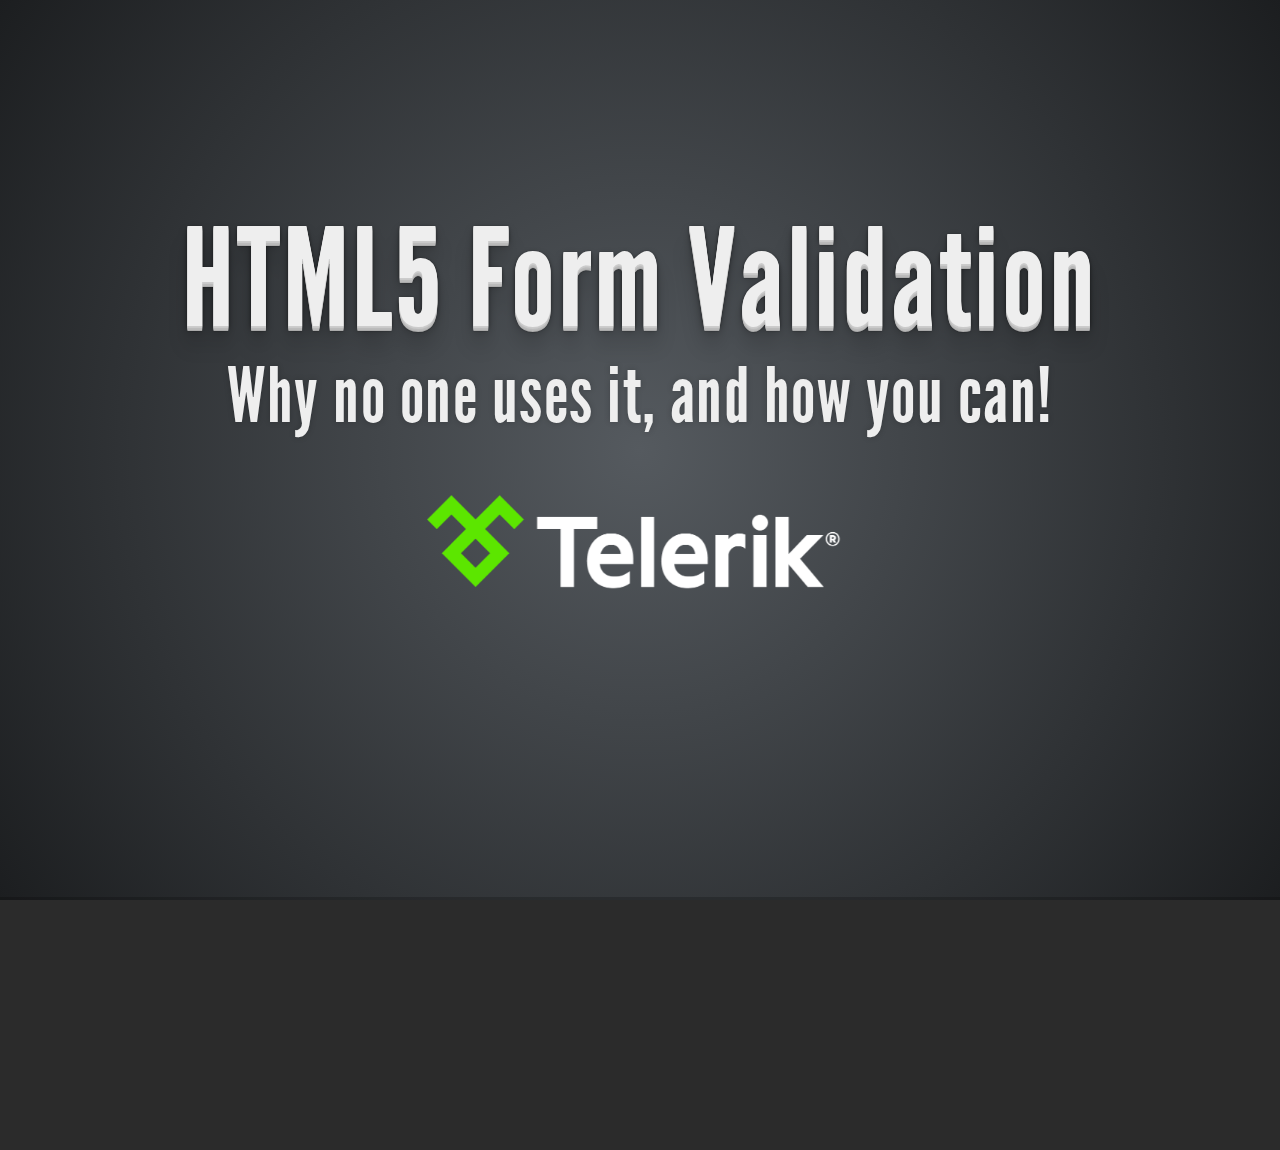
==== index.html @ 00a8c013 "Saving off progress" ====
<!doctype html>
<html lang="en">

<head>
	<meta charset="utf-8">
	<title>HTML5 Form Validation: Why no one uses it, and how you can!</title>

	<meta name="apple-mobile-web-app-capable" content="yes">
	<meta name="apple-mobile-web-app-status-bar-style" content="black-translucent">

	<meta name="viewport" content="width=device-width, initial-scale=1.0, maximum-scale=1.0, user-scalable=no">

	<link rel="stylesheet" href="bower_components/reveal.js/css/reveal.min.css">
	<link rel="stylesheet" href="bower_components/reveal.js/css/theme/default.css" id="theme">
	<link rel="stylesheet" href="bower_components/prism/themes/prism.css">
	<link rel="stylesheet/less" href="style.less">

	<script src="bower_components/less/dist/less-1.7.4.min.js"></script>
</head>

<body><div class="reveal"><div class="slides">

<section>
	<h1>HTML5 Form Validation</h1>
	<h2>Why no one uses it, and how you can!</h2>
	<img src="images/telerik-logo.png" style="height: 150px">
	<aside class="notes">
		- I find most conference talks are about things you can't use or things that aren't applicable.
		- Form validation is practical
		- Everyone does it
		- Poll the room
	</aside>
</section>

<section>
	<h2>HTML5 form validation is totally cool</h2>
	<pre>
<code class="language-markup" contenteditable>&lt;form&gt;
    &lt;input required&gt;
    &lt;button&gt;Submit&lt;/button&gt;
&lt;/form&gt;</code>
	</pre>
	<div class="output"></div>
</section>

<section>
	<img src="images/html5-rocks.png">
</section>

<section>
	<blockquote style="font-size: 2em; line-height: 1.2; padding: 0.2em; margin-bottom: 0.5em;">“No one uses HTML5 form validation”</blockquote>
	<h3>-Me</h3>
</section>

<section>
	<h2>What I want</h2>
	<img src="images/chase-good.png">
</section>

<section>
	<h2>Reality</h2>
	<img src="images/chase-bad.png">
</section>

<section>
	<h2>IKEA</h2>
	<img src="images/ikea.png">
</section>

<section>
	<h2>GitHub</h2>
	<!-- Gif of GitHub instant email validation -->
</section>

<section>
	<img src="images/kanye.png">
</section>

<section>
	<h2>HTML5 form validation has best practices baked in</h2>
	<pre>
<code class="language-markup">&lt;form&gt;
    &lt;input type="email" required&gt;
    &lt;button&gt;Submit&lt;/button&gt;
&lt;/form&gt;</code>
	</pre>
	<div class="output"></div>
</section>

<section>
	<h2>Why does no one use it?</h2>
</section>

<section>
	<h2>Problems:</h2>
	<ol class="spaced">
		<li>Browser support is weird
		<li>setCustomValidity() is an odd API</li>
		<li>Aggregating error messages is hard</li>
		<li>The :invalid pseudo-selector is tricky to use</li>
		<li>There's no way to declaratively specify error messages</li>
		<li>You cannot style the bubbles</li>
	</ol>
</section>

<section>
	<h2>Problem #1: Browser support is weird</h2>
</section>

<section>
	<img src="images/can-i-use.png">
	<a href="http://caniuse.com/#feat=form-validation">http://caniuse.com/#feat=form-validation</a>
</section>

<section>
	<h3>IE 6–9 have zero support for HTML5 form validation.</h3>
</section>

<style>
	.strike { text-decoration: line-through; }
</style>
<section>
	<img style="height: 400px;" src="images/benjamin-button.jpg">
	<h3 style="line-height: 1.5">The curious case of <span class="strike">Benjamin Button</span> constraint validation on Safari, iOS Safari, and the Android browser.</h3>
</section>

<section>
	<h3>Safari/iOS Safari/Android Browser let this submit empty</h3>
	<pre>
<code contenteditable class="language-markup">&lt;form&gt;
    &lt;input required&gt;
    &lt;button&gt;Submit&lt;/button&gt;
&lt;/form&gt;</code>
	</pre>
	<div class="output"></div>
</section>

<section>
	<h2>Two scenarios to account for</h2>
	<ul class="spaced">
		<li>Old IE</li>
		<li>WebKit-driven browsers*</li>
	</ul>
	<p style="margin-top: 2em; font-size: 0.7em;"><i>*Ok, ok, Blink is WebKit-based, so Chrome is kind of WebKit-driven too, but I need a phrase so let's let this go alright?</i></p>
</section>

<section>
	<h2>Client-side validation is no substitute for server-side validation</h2>
	<pre class="language-markup" style="font-size: 0.7em; padding-bottom: 0;">
		<code style="position: relative; left: -20px;">curl --data "param1=DELETE * FROM *" http://foo.com/bar.do</code>
	</pre>
</section>

<section>
	<h2>Your server is your fallback</h2>
	<p><a href="demos/form-one.html">Example</a></p>
</section>

<section>
	<h2 style="line-height: 1.2">Problem #2: setCustomValidity() is an odd API</h2>
	<p><a href="demos/password.html">Example</a></p>
</section>

<section>
	<h2 style="line-height: 1.2">Problem #3: Aggregating error messages is hard</h2>
</section>

<section>
	<h3 style="line-height: 1.2;">There is no way to determine when the user attempted to submit a form.</h3>
</section>

<section>
	<pre>
<code contenteditable class="language-markup">&lt;form id="foo"&gt;
    &lt;input required&gt;
    &lt;script&gt;
        document.querySelector( "#foo" )
            .addEventListener( "submit", function() {
                alert( "hi!" );
            });
    &lt;/script&gt;
&lt;/form&gt;</code>
	</pre>
	<div class="output"></div>
</section>

<section>
	<h3>Aggregating Messages</h3>
	<p><a href="demos/message-aggregation.html">Demo</a></p>
</section>

<section>
	<h3>Coming soon: invalid event on &lt;form&gt; elements!</h3>
	<img src="images/form-invalid.png">
</section>

<section>
	<h2 style="line-height: 1.2">Problem #4: The :invalid pseudo-selector is tricky to use</h2>
</section>

<section>
	<h2 class="no_casing">:invalid applies immediately!</h2>
<pre class="language-markup">
<code contenteditable>&lt;form&gt;
    &lt;input type="text" id="foo" required&gt;
&lt;/form&gt;
&lt;style&gt;
    #foo:invalid { background: red; }
&lt;/style&gt;</code>
</pre>
	<div class="output"></div>
</section>

<section>
	<h2>:moz-ui-invalid</h2>
	<p>Only match after interaction or attempted submission (<a href="http://mounir.lamouri.fr/2011/05/improving-html5-forms-user-experience-with-moz-ui-invalid-and-moz-ui-valid-pseudo-classes.html">full algorithm</a>).</p>
<pre class="language-markup constrained">
<code contenteditable>&lt;form&gt;
    &lt;input type="text" id="bar" required&gt;
    &lt;button&gt;Go&lt;/button&gt;
&lt;/form&gt;
&lt;style&gt;
    #bar:-moz-ui-invalid { background: red; }
&lt;/style&gt;</code>
</pre>
	<div class="output"></div>
</section>

<section>
	<h2>CSS Selectors Level 4 Spec</h2>
	<img src="images/user-error.png">
</section>

<section>
	<p>Only use :invalid after interaction</p>
	<a href="demos/interact.html">Demo</a>
</section>

<section>
	<h2 style="line-height: 1.2">Problem #5: There's no way to declaratively specify error messages</h2>
</section>

<section>
	<h2>x-moz-errormessage</h2>
<pre class="language-markup constrained">
<code contenteditable>&lt;form&gt;
    &lt;input required x-moz-errormessage="INVALID!"&gt;
    &lt;button&gt;Go&lt;/button&gt;
&lt;/form&gt;</code>
</pre>
	<div class="output"></div>
</section>

<section>
	<h3 style="line-height: 1.1">W3C Bug #10923: Add an attribute to override UI's validation message</h3>
	<img src="images/hickson-reponse.png">
</section>

<section>
	<h2>title attribute</h2>
<pre class="language-markup constrained">
<code contenteditable>&lt;form&gt;
    &lt;input required title="HI!"&gt;
    &lt;button&gt;Go&lt;/button&gt;
&lt;/form&gt;</code>
</pre>
	<div class="output"></div>
</section>

<section>
	<h2>Customizing messages</h2>
<pre class="language-markup constrained">
<code contenteditable>&lt;form&gt;
    &lt;input required type="email" id="baz"&gt;
    &lt;button&gt;Go&lt;/button&gt;
&lt;/form&gt;
&lt;script&gt;
    var baz = document.querySelector( "#baz" );
    function setErrorMessage() {
        if ( baz.validity.valueMissing ) {
            baz.setCustomValidity( "This is required" );
        } else if ( baz.validity.typeMismatch ) {
            baz.setCustomValidity( "Please provide a valid email address" );
        } else {
            baz.setCustomValidity( "" );
        }
    };
    setErrorMessage();
    baz.addEventListener( "change", setErrorMessage );
&lt;/script&gt;</code>
</pre>
	<div class="output"></div>
</section>

<section>
	<h2 style="line-height: 1.2">Problem #6: You cannot style the bubbles</h2>
</section>

<section>
	<h2>Bubbles!</h2>
	<img src="images/bubbles.png">
</section>

<section>
	<h2>Old WebKit Hooks</h2>
	<p>WebKit used to have these pseudo-elements.</p>
	<ul>
		<li>::-webkit-validation-bubble</li>
		<li>::-webkit-validation-bubble-arrow</li>
		<li>::-webkit-validation-bubble-arrow-clipper</li>
		<li>::-webkit-validation-bubble-heading</li>
		<li>::-webkit-validation-bubble-message</li>
		<li>::-webkit-validation-bubble-text-block</li>
	</ul>
</section>

<section>
	<h2>You used to be able to do this</h2>
	<img src="images/webkit-validation-bubble.png">
	<img src="images/webkit-validation-bubble-pretty.png">
</section>

<section>
	<h2>Styling the Bubbles</h2>
	<p>Chrome 28 removed the pseudo-elements for styling form validation messages.</p>
</section>

<section>
	<h2>Turning the bubbles off</h2>
<pre class="language-markup">
<code contenteditable>&lt;form id="form-x"&gt;
    &lt;input required&gt;
    &lt;button&gt;Go&lt;/button&gt;
&lt;/form&gt;
&lt;script&gt;
document.getElementById( "form-x" )
    .addEventListener( "invalid", function( event ) {
        event.preventDefault();
    }, true );
&lt;/script&gt;</code></pre>
	<div class="output"></div>
</section>

<section>
	<h3>Building your own bubbles</h3>
	<a href="demos/bubbles.html">Demo</a>
</section>

<section>
	<h2>Problems:</h2>
	<ol class="spaced">
		<li>Browser support is weird
		<li>setCustomValidity() is an odd API</li>
		<li>Aggregating error messages is hard</li>
		<li>The :invalid pseudo-selector is tricky to use</li>
		<li>There's no way to declaratively specify error messages</li>
		<li>You cannot style the bubbles</li>
	</ol>
</section>

<section>
	<h2>Production usage: your options</h2>
	<ol class="spaced">
		<li>Server-side fallback only</li>
		<li>Polyfill</li>
		<li>Use a library based on HTML5</li>
	</ol>
</section>

<section>
	<h2>Option #1: Server-side fallback only</h2>
	<a href="demos/form-one.html">Demo</a>
</section>

<section>
	<h2>Option #2: Polyfill</h2>
</section>

<section>
	<h2>Option #3: Use a library based on HTML5</h2>
</section>

<section>
	<h2>jQuery validation plugin</h2>
	<ul class="spaced">
		<li>Written in 2006 by Jörn Zaefferer (whom still maintains it).</li>
		<li><a href="http://jqueryvalidation.org/">http://jqueryvalidation.org/</a></li>
		<li><a href="demos/jquery-validation.html">Demo</a></li>
	</ul>
</section>

<section>
	<h2>Kendo UI Validator</h2>
	<ul class="spaced">
		<li>Part of <a href="https://github.com/telerik/kendo-ui-core">Kendo UI Core</a>.</li>
		<li><a href="http://demos.telerik.com/kendo-ui/validator/">http://demos.telerik.com/kendo-ui/validator/</a></li>
		<li><a href="demos/kendo-ui-validator.html">Demo</a></li>
	</ul>
</section>

<section>
	<h3>&lt;shameless-plug&gt;</h3>
	<img src="images/book-cover.jpg"><br>
	<a style="margin-top: -10px; margin-bottom: 0.5em; display: block;" href="http://manning.com/vantoll/">http://manning.com/vantoll</a>
	<h3>&lt;/shameless-plug&gt;</h3>
</section>

<section>
	<h1>Thanks</h1>
	<h3><a href="http://tjvantoll.com">TJ VanToll</a> / <a href="http://twitter.com/tjvantoll">@tjvantoll</a></h3>
</section>

<!--
	45 minutes

	Twitter
		Shake? https://twitter.com/signup
	Chase
		lol https://www.chase.com/

</div><!-- .reveal --></div><!-- .slides -->

<script src="bower_components/jquery/dist/jquery.min.js"></script>
<script src="bower_components/reveal.js/lib/js/head.min.js"></script>
<script src="bower_components/reveal.js/js/reveal.min.js"></script>
<script src="bower_components/prism/prism.js"></script>

<script>
	Reveal.initialize({
		controls: false,
		progress: true,
		history: true,
		center: true,

		theme: Reveal.getQueryHash().theme,
		transition: Reveal.getQueryHash().transition || 'default',

		// Optional libraries used to extend on reveal.js
		dependencies: [
			{ src: 'bower_components/reveal.js/lib/js/classList.js', condition: function() { return !document.body.classList; } },
			{ src: 'bower_components/reveal.js/plugin/markdown/marked.js', condition: function() { return !!document.querySelector( '[data-markdown]' ); } },
			{ src: 'bower_components/reveal.js/plugin/markdown/markdown.js', condition: function() { return !!document.querySelector( '[data-markdown]' ); } },
			{ src: 'bower_components/reveal.js/plugin/zoom-js/zoom.js', async: true, condition: function() { return !!document.body.classList; } },
			{ src: 'bower_components/reveal.js/plugin/notes/notes.js', async: true, condition: function() { return !!document.body.classList; } }
		]
	});

	var updateOutput = function() {
		var $output = $(this).parents('section').find('.output');
		try {
			$output.html($(this).text());
		} catch(e) {}
	};

	$('code')
		.each(function() {
			updateOutput.apply(this);
		})
		.on('keydown', function() {
			var self = this;
			setTimeout(function() {
				updateOutput.apply(self);
			}, 50);
		})
		.on('blur', Prism.highlightAll);

	$(document)
		.on('submit', 'form', function(event) {
			event.preventDefault();
			$(this)
				.parents('.output')
				.addClass('success')
				.html('<h6>Successful Submission</h6>');
		});
</script>

</body>
</html>
---- bower_components/reveal.js/css/theme/default.css ----
@import url(https://fonts.googleapis.com/css?family=Lato:400,700,400italic,700italic);
/**
 * Default theme for reveal.js.
 *
 * Copyright (C) 2011-2012 Hakim El Hattab, http://hakim.se
 */
@font-face {
  font-family: 'League Gothic';
  src: url("../../lib/font/league_gothic-webfont.eot");
  src: url("../../lib/font/league_gothic-webfont.eot?#iefix") format("embedded-opentype"), url("../../lib/font/league_gothic-webfont.woff") format("woff"), url("../../lib/font/league_gothic-webfont.ttf") format("truetype"), url("../../lib/font/league_gothic-webfont.svg#LeagueGothicRegular") format("svg");
  font-weight: normal;
  font-style: normal; }

/*********************************************
 * GLOBAL STYLES
 *********************************************/
body {
  background: #1c1e20;
  background: -moz-radial-gradient(center, circle cover, #555a5f 0%, #1c1e20 100%);
  background: -webkit-gradient(radial, center center, 0px, center center, 100%, color-stop(0%, #555a5f), color-stop(100%, #1c1e20));
  background: -webkit-radial-gradient(center, circle cover, #555a5f 0%, #1c1e20 100%);
  background: -o-radial-gradient(center, circle cover, #555a5f 0%, #1c1e20 100%);
  background: -ms-radial-gradient(center, circle cover, #555a5f 0%, #1c1e20 100%);
  background: radial-gradient(center, circle cover, #555a5f 0%, #1c1e20 100%);
  background-color: #2b2b2b; }

.reveal {
  font-family: "Lato", sans-serif;
  font-size: 36px;
  font-weight: normal;
  letter-spacing: -0.02em;
  color: #eeeeee; }

::selection {
  color: white;
  background: #ff5e99;
  text-shadow: none; }

/*********************************************
 * HEADERS
 *********************************************/
.reveal h1,
.reveal h2,
.reveal h3,
.reveal h4,
.reveal h5,
.reveal h6 {
  margin: 0 0 20px 0;
  color: #eeeeee;
  font-family: "League Gothic", Impact, sans-serif;
  line-height: 0.9em;
  letter-spacing: 0.02em;
  text-transform: uppercase;
  text-shadow: 0px 0px 6px rgba(0, 0, 0, 0.2); }

.reveal h1 {
  text-shadow: 0 1px 0 #cccccc, 0 2px 0 #c9c9c9, 0 3px 0 #bbbbbb, 0 4px 0 #b9b9b9, 0 5px 0 #aaaaaa, 0 6px 1px rgba(0, 0, 0, 0.1), 0 0 5px rgba(0, 0, 0, 0.1), 0 1px 3px rgba(0, 0, 0, 0.3), 0 3px 5px rgba(0, 0, 0, 0.2), 0 5px 10px rgba(0, 0, 0, 0.25), 0 20px 20px rgba(0, 0, 0, 0.15); }

/*********************************************
 * LINKS
 *********************************************/
.reveal a:not(.image) {
  color: #13daec;
  text-decoration: none;
  -webkit-transition: color .15s ease;
  -moz-transition: color .15s ease;
  -ms-transition: color .15s ease;
  -o-transition: color .15s ease;
  transition: color .15s ease; }

.reveal a:not(.image):hover {
  color: #71e9f4;
  text-shadow: none;
  border: none; }

.reveal .roll span:after {
  color: #fff;
  background: #0d99a5; }

/*********************************************
 * IMAGES
 *********************************************/
.reveal section img {
  margin: 15px 0px;
  background: rgba(255, 255, 255, 0.12);
  border: 4px solid #eeeeee;
  box-shadow: 0 0 10px rgba(0, 0, 0, 0.15);
  -webkit-transition: all .2s linear;
  -moz-transition: all .2s linear;
  -ms-transition: all .2s linear;
  -o-transition: all .2s linear;
  transition: all .2s linear; }

.reveal a:hover img {
  background: rgba(255, 255, 255, 0.2);
  border-color: #13daec;
  box-shadow: 0 0 20px rgba(0, 0, 0, 0.55); }

/*********************************************
 * NAVIGATION CONTROLS
 *********************************************/
.reveal .controls div.navigate-left,
.reveal .controls div.navigate-left.enabled {
  border-right-color: #13daec; }

.reveal .controls div.navigate-right,
.reveal .controls div.navigate-right.enabled {
  border-left-color: #13daec; }

.reveal .controls div.navigate-up,
.reveal .controls div.navigate-up.enabled {
  border-bottom-color: #13daec; }

.reveal .controls div.navigate-down,
.reveal .controls div.navigate-down.enabled {
  border-top-color: #13daec; }

.reveal .controls div.navigate-left.enabled:hover {
  border-right-color: #71e9f4; }

.reveal .controls div.navigate-right.enabled:hover {
  border-left-color: #71e9f4; }

.reveal .controls div.navigate-up.enabled:hover {
  border-bottom-color: #71e9f4; }

.reveal .controls div.navigate-down.enabled:hover {
  border-top-color: #71e9f4; }

/*********************************************
 * PROGRESS BAR
 *********************************************/
.reveal .progress {
  background: rgba(0, 0, 0, 0.2); }

.reveal .progress span {
  background: #13daec;
  -webkit-transition: width 800ms cubic-bezier(0.26, 0.86, 0.44, 0.985);
  -moz-transition: width 800ms cubic-bezier(0.26, 0.86, 0.44, 0.985);
  -ms-transition: width 800ms cubic-bezier(0.26, 0.86, 0.44, 0.985);
  -o-transition: width 800ms cubic-bezier(0.26, 0.86, 0.44, 0.985);
  transition: width 800ms cubic-bezier(0.26, 0.86, 0.44, 0.985); }

/*********************************************
 * SLIDE NUMBER
 *********************************************/
.reveal .slide-number {
  color: #13daec; }
---- bower_components/prism/themes/prism.css ----
/**
 * prism.js default theme for JavaScript, CSS and HTML
 * Based on dabblet (http://dabblet.com)
 * @author Lea Verou
 */

code[class*="language-"],
pre[class*="language-"] {
	color: black;
	text-shadow: 0 1px white;
	font-family: Consolas, Monaco, 'Andale Mono', monospace;
	direction: ltr;
	text-align: left;
	white-space: pre;
	word-spacing: normal;
	word-break: normal;
	line-height: 1.5;

	-moz-tab-size: 4;
	-o-tab-size: 4;
	tab-size: 4;

	-webkit-hyphens: none;
	-moz-hyphens: none;
	-ms-hyphens: none;
	hyphens: none;
}

pre[class*="language-"]::-moz-selection, pre[class*="language-"] ::-moz-selection,
code[class*="language-"]::-moz-selection, code[class*="language-"] ::-moz-selection {
	text-shadow: none;
	background: #b3d4fc;
}

pre[class*="language-"]::selection, pre[class*="language-"] ::selection,
code[class*="language-"]::selection, code[class*="language-"] ::selection {
	text-shadow: none;
	background: #b3d4fc;
}

@media print {
	code[class*="language-"],
	pre[class*="language-"] {
		text-shadow: none;
	}
}

/* Code blocks */
pre[class*="language-"] {
	padding: 1em;
	margin: .5em 0;
	overflow: auto;
}

:not(pre) > code[class*="language-"],
pre[class*="language-"] {
	background: #f5f2f0;
}

/* Inline code */
:not(pre) > code[class*="language-"] {
	padding: .1em;
	border-radius: .3em;
}

.token.comment,
.token.prolog,
.token.doctype,
.token.cdata {
	color: slategray;
}

.token.punctuation {
	color: #999;
}

.namespace {
	opacity: .7;
}

.token.property,
.token.tag,
.token.boolean,
.token.number,
.token.constant,
.token.symbol {
	color: #905;
}

.token.selector,
.token.attr-name,
.token.string,
.token.char,
.token.builtin {
	color: #690;
}

.token.operator,
.token.entity,
.token.url,
.language-css .token.string,
.style .token.string,
.token.variable {
	color: #a67f59;
	background: hsla(0, 0%, 100%, .5);
}

.token.atrule,
.token.attr-value,
.token.keyword {
	color: #07a;
}

.token.function {
	color: #DD4A68;
}

.token.regex,
.token.important {
	color: #e90;
}

.token.important {
	font-weight: bold;
}

.token.entity {
	cursor: help;
}
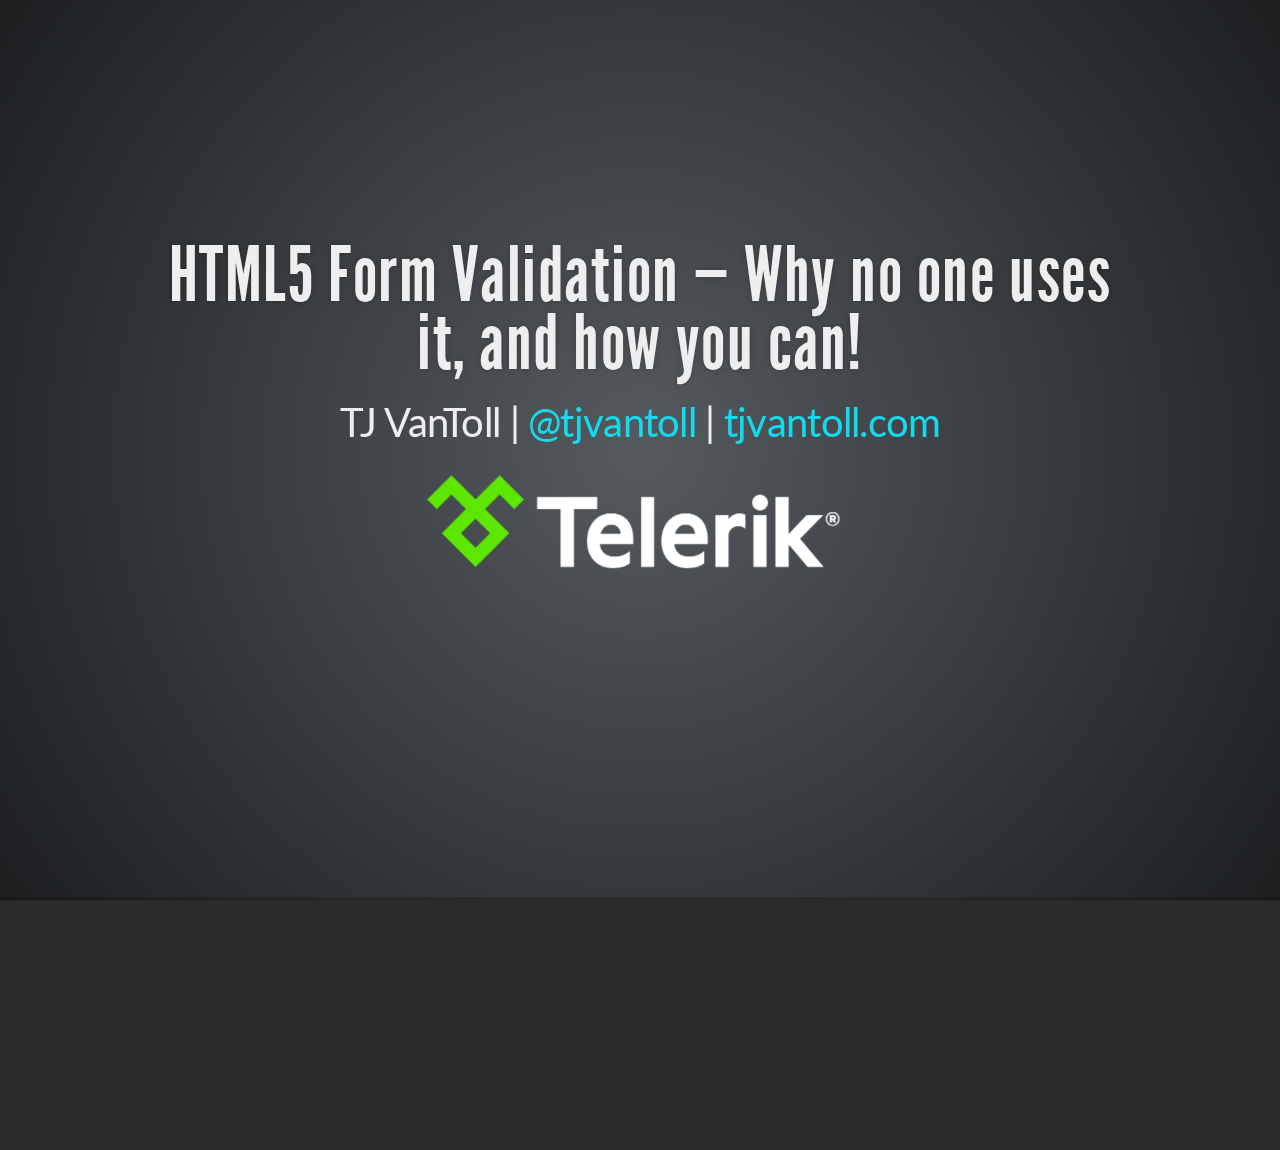
==== commit e069dc8c: "Tidying up" ====
--- a/index.html
+++ b/index.html
@@ -13,17 +13,15 @@
 	<link rel="stylesheet" href="bower_components/reveal.js/css/reveal.min.css">
 	<link rel="stylesheet" href="bower_components/reveal.js/css/theme/default.css" id="theme">
 	<link rel="stylesheet" href="bower_components/prism/themes/prism.css">
-	<link rel="stylesheet/less" href="style.less">
-
-	<script src="bower_components/less/dist/less-1.7.4.min.js"></script>
+	<link rel="stylesheet" href="style.css">
 </head>
 
 <body><div class="reveal"><div class="slides">
 
 <section>
-	<h1>HTML5 Form Validation</h1>
-	<h2>Why no one uses it, and how you can!</h2>
-	<img src="images/telerik-logo.png" style="height: 150px">
+	<h2>HTML5 Form Validation — Why no one uses it, and how you can!</h2>
+	<p style="font-size: 1.1em; margin-bottom: 0;">TJ VanToll | <a href="https://twitter.com/tjvantoll">@tjvantoll</a> | <a href="http://tjvantoll.com">tjvantoll.com</a></p>
+	<img src="images/telerik-logo.png" style="height: 150px; margin-top: 0;">
 	<aside class="notes">
 		- I find most conference talks are about things you can't use or things that aren't applicable.
 		- Form validation is practical
@@ -153,7 +151,7 @@
 
 <section>
 	<h2>Your server is your fallback</h2>
-	<p><a href="demos/form-one.html">Example</a></p>
+	<p><a href="demos/base-form.html">Example</a></p>
 </section>
 
 <section>
@@ -328,6 +326,22 @@
 <section>
 	<h2>Turning the bubbles off</h2>
 <pre class="language-markup">
+<code contenteditable>&lt;form&gt;
+    &lt;input required id="field-x"&gt;
+    &lt;button&gt;Go&lt;/button&gt;
+&lt;/form&gt;
+&lt;script&gt;
+document.getElementById( "field-x" )
+    .addEventListener( "invalid", function( event ) {
+        event.preventDefault();
+    });
+&lt;/script&gt;</code></pre>
+	<div class="output"></div>
+</section>
+
+<section>
+	<h2>Turning the bubbles off (for a whole form)</h2>
+<pre class="language-markup">
 <code contenteditable>&lt;form id="form-x"&gt;
     &lt;input required&gt;
     &lt;button&gt;Go&lt;/button&gt;
@@ -369,11 +383,22 @@
 
 <section>
 	<h2>Option #1: Server-side fallback only</h2>
-	<a href="demos/form-one.html">Demo</a>
+	<a href="demos/base-form.html">Demo</a>
 </section>
 
 <section>
 	<h2>Option #2: Polyfill</h2>
+</section>
+
+<section>
+	<h2>Webshims</h2>
+	<a href="demos/webshims.html">Demo</a>
+</section>
+
+<section>
+	<h2>Webshims configuration</h2>
+	<img src="images/webshims-config.png" style="height: 500px;">
+	<p>See <a href="http://afarkas.github.io/webshim/demos/#Forms-forms">http://afarkas.github.io/webshim/demos/</a></p>
 </section>
 
 <section>
--- a/style.css
+++ b/style.css
@@ -0,0 +1,57 @@
+.reveal section img {
+	border: none;
+	background: none;
+	box-shadow: none;
+}
+.reveal h1, .reveal h2, .reveal h3, .reveal h4 {
+	text-transform: none;
+}
+.reveal .spaced li {
+	margin: 1em 0;
+}
+
+
+.reveal pre {
+	max-height: 450px;
+	overflow: auto;
+	font-size: 0.9em;
+	box-sizing: border-box;
+	width: 100%;
+	padding-bottom: 0;
+}
+pre.inline {
+	display: inline-block;
+	padding: 0.2em;
+	margin: 0;
+	text-align: center;
+}
+pre.constrained {
+	font-size: 0.8em;
+	margin-top: 0;
+	padding-top: 0.1em;
+	padding-bottom: 0.1em;
+}
+
+section .output {
+	background: #F5F2F0;
+	padding: 1em;
+	box-sizing: border-box;
+	width: 100%;
+}
+section .output input, section .output button {
+	font-size: 1em;
+}
+
+.output.success {
+	color: white;
+	background: green;
+}
+.output.success h6 {
+	margin: 0;
+	letter-spacing: 0.1em;
+}
+
+img.full-slide {
+	width: 100%;
+	max-width: 100%;
+}
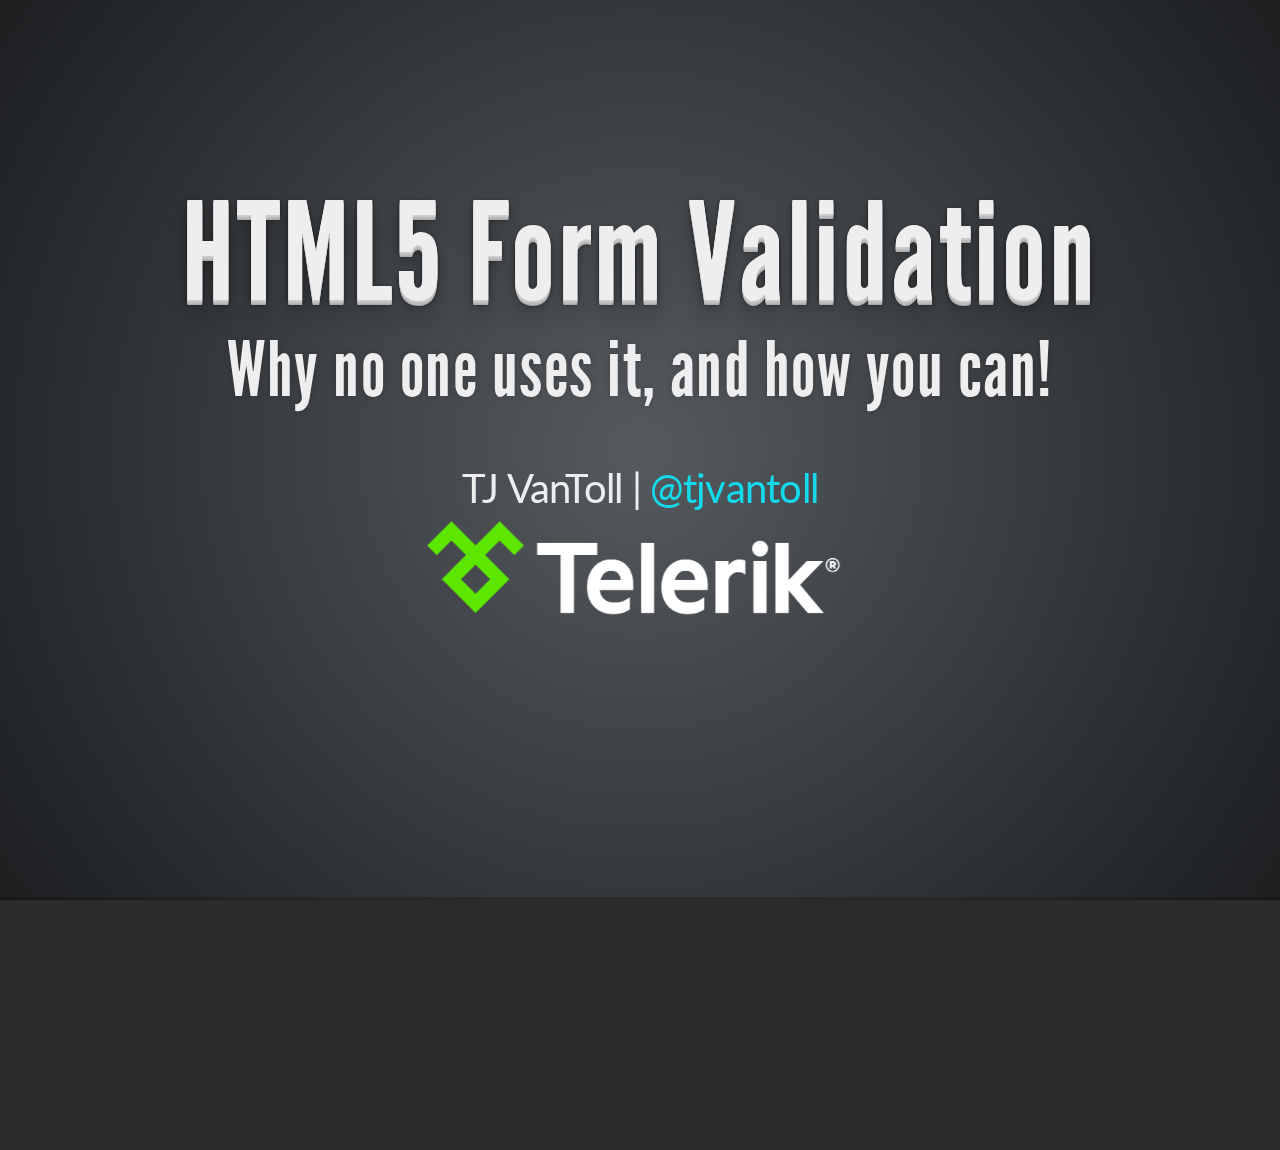
==== commit dac03f2b: "Storing off my latest batch of changes" ====
--- a/index.html
+++ b/index.html
@@ -19,9 +19,62 @@
 <body><div class="reveal"><div class="slides">
 
 <section>
-	<h2>HTML5 Form Validation — Why no one uses it, and how you can!</h2>
-	<p style="font-size: 1.1em; margin-bottom: 0;">TJ VanToll | <a href="https://twitter.com/tjvantoll">@tjvantoll</a> | <a href="http://tjvantoll.com">tjvantoll.com</a></p>
+	<h1>HTML5 Form Validation</h1>
+	<h2>Why no one uses it, and how you can!</h2>
+	<p style="font-size: 1.1em; margin-bottom: -0.5em; margin-top: 1.5em;">TJ VanToll | <a href="https://twitter.com/tjvantoll">@tjvantoll</a></p>
 	<img src="images/telerik-logo.png" style="height: 150px; margin-top: 0;">
+	<aside class="notes">
+		- My name is TJ VanToll I work for Telerik (poll room)
+		- We're a software development company, and we specialize in UI tools. Kendo UI?
+		- So I work on Kendo UI 
+		- I'm also a member of the jQuery UI team
+	</aside>
+</section>
+
+<section>
+	<h2>Forms are hard</h2>
+	<pre>
+<code class="language-markup" contenteditable>&lt;form&gt;
+    &lt;input&gt;&lt;input type="radio"&gt;&lt;input type="checkbox"&gt;
+    &lt;input type="file"&gt;&lt;input type="date"&gt;
+    &lt;textarea&gt;&lt;/textarea&gt;
+    &lt;select&gt;&lt;option&gt;option&lt;/option&gt;&lt;/select&gt;
+    &lt;button&gt;Submit&lt;/button&gt;
+&lt;/form&gt;</code>
+	</pre>
+	<div class="output"></div>
+	<aside class="notes">
+		- Forms are important
+	</aside>
+</section>
+
+<section>
+	<h2>Traditional form validation is hard</h2>
+	<pre>
+<code class="language-javascript">document.getElementById( "myForm" )
+    .addEventListener( "submit", function( event ) {
+        if ( document.getElementById( "myInput" ).value == "" ) {
+            event.preventDefault();
+            // Show some questionably UX and a11y
+            // friendly error message.
+        }
+    });
+});
+</code></pre>
+	<aside class="notes">
+		
+	</aside>
+</section>
+
+<section>
+	<h2>HTML5 form validation is totally cool</h2>
+	<pre>
+<code class="language-markup" contenteditable>&lt;form&gt;
+    &lt;input required&gt;
+    &lt;button&gt;Submit&lt;/button&gt;
+&lt;/form&gt;</code>
+	</pre>
+	<div class="output"></div>
 	<aside class="notes">
 		- I find most conference talks are about things you can't use or things that aren't applicable.
 		- Form validation is practical
@@ -31,14 +84,14 @@
 </section>
 
 <section>
-	<h2>HTML5 form validation is totally cool</h2>
-	<pre>
-<code class="language-markup" contenteditable>&lt;form&gt;
-    &lt;input required&gt;
-    &lt;button&gt;Submit&lt;/button&gt;
-&lt;/form&gt;</code>
-	</pre>
-	<div class="output"></div>
+	<h2>Native Form Validation: A quick history</h2>
+	<ul class="spaced">
+		<li>2003: <a href="http://platform.html5.org/history/">Initially specced</a></li>
+		<li>2009: <a href="http://caniuse.com/#search=form validation">Implemented in Opera 10.1</a></li>
+		<li>2011: <a href="http://caniuse.com/#search=form validation">Implemented in Firefox 4</a></li>
+		<li>2011: <a href="http://www.chromestatus.com/features/6091813840486400">Implemented in Chrome 10</a></li>
+		<li>2012: <a href="http://caniuse.com/#search=form validation">Implemented in IE10</a></li>
+	</ul>
 </section>
 
 <section>
@@ -67,7 +120,7 @@
 
 <section>
 	<h2>GitHub</h2>
-	<!-- Gif of GitHub instant email validation -->
+	<img src="images/github-email.png">
 </section>
 
 <section>
@@ -75,7 +128,7 @@
 </section>
 
 <section>
-	<h2>HTML5 form validation has best practices baked in</h2>
+	<h2 style="line-height: 1.1;">HTML5 form validation has best practices baked in</h2>
 	<pre>
 <code class="language-markup">&lt;form&gt;
     &lt;input type="email" required&gt;
@@ -108,10 +161,9 @@
 <section>
 	<img src="images/can-i-use.png">
 	<a href="http://caniuse.com/#feat=form-validation">http://caniuse.com/#feat=form-validation</a>
-</section>
-
-<section>
-	<h3>IE 6–9 have zero support for HTML5 form validation.</h3>
+	<aside class="notes">
+		- IE 6–9 have zero support for HTML5 form validation.
+	</aside>
 </section>
 
 <style>
@@ -137,9 +189,8 @@
 	<h2>Two scenarios to account for</h2>
 	<ul class="spaced">
 		<li>Old IE</li>
-		<li>WebKit-driven browsers*</li>
+		<li>Safari / iOS Safari / Android Browser</li>
 	</ul>
-	<p style="margin-top: 2em; font-size: 0.7em;"><i>*Ok, ok, Blink is WebKit-based, so Chrome is kind of WebKit-driven too, but I need a phrase so let's let this go alright?</i></p>
 </section>
 
 <section>
@@ -151,12 +202,12 @@
 
 <section>
 	<h2>Your server is your fallback</h2>
-	<p><a href="demos/base-form.html">Example</a></p>
+	<p><a target="_blank" href="demos/base-form.html">Example</a></p>
 </section>
 
 <section>
 	<h2 style="line-height: 1.2">Problem #2: setCustomValidity() is an odd API</h2>
-	<p><a href="demos/password.html">Example</a></p>
+	<p><a target="_blank" href="demos/password.html">Example 1</a> | <a target="_blank" href="demos/multiple-messages.html">Example 2</a></p>
 </section>
 
 <section>
@@ -171,6 +222,7 @@
 	<pre>
 <code contenteditable class="language-markup">&lt;form id="foo"&gt;
     &lt;input required&gt;
+    &lt;button&gt;Go&lt;/button&gt;
     &lt;script&gt;
         document.querySelector( "#foo" )
             .addEventListener( "submit", function() {
@@ -184,7 +236,7 @@
 
 <section>
 	<h3>Aggregating Messages</h3>
-	<p><a href="demos/message-aggregation.html">Demo</a></p>
+	<p><a target="_blank" href="demos/message-aggregation.html">Demo</a></p>
 </section>
 
 <section>
@@ -230,39 +282,12 @@
 </section>
 
 <section>
-	<p>Only use :invalid after interaction</p>
-	<a href="demos/interact.html">Demo</a>
+	<h3>Only use :invalid after interaction</h3>
+	<a target="_blank" href="demos/interact.html">Demo</a>
 </section>
 
 <section>
 	<h2 style="line-height: 1.2">Problem #5: There's no way to declaratively specify error messages</h2>
-</section>
-
-<section>
-	<h2>x-moz-errormessage</h2>
-<pre class="language-markup constrained">
-<code contenteditable>&lt;form&gt;
-    &lt;input required x-moz-errormessage="INVALID!"&gt;
-    &lt;button&gt;Go&lt;/button&gt;
-&lt;/form&gt;</code>
-</pre>
-	<div class="output"></div>
-</section>
-
-<section>
-	<h3 style="line-height: 1.1">W3C Bug #10923: Add an attribute to override UI's validation message</h3>
-	<img src="images/hickson-reponse.png">
-</section>
-
-<section>
-	<h2>title attribute</h2>
-<pre class="language-markup constrained">
-<code contenteditable>&lt;form&gt;
-    &lt;input required title="HI!"&gt;
-    &lt;button&gt;Go&lt;/button&gt;
-&lt;/form&gt;</code>
-</pre>
-	<div class="output"></div>
 </section>
 
 <section>
@@ -276,7 +301,7 @@
     var baz = document.querySelector( "#baz" );
     function setErrorMessage() {
         if ( baz.validity.valueMissing ) {
-            baz.setCustomValidity( "This is required" );
+            baz.setCustomValidity( "Email is required" );
         } else if ( baz.validity.typeMismatch ) {
             baz.setCustomValidity( "Please provide a valid email address" );
         } else {
@@ -291,6 +316,33 @@
 </section>
 
 <section>
+	<h2>x-moz-errormessage</h2>
+<pre class="language-markup constrained">
+<code contenteditable>&lt;form&gt;
+    &lt;input required x-moz-errormessage="INVALID!"&gt;
+    &lt;button&gt;Go&lt;/button&gt;
+&lt;/form&gt;</code>
+</pre>
+	<div class="output"></div>
+</section>
+
+<section>
+	<h3 style="line-height: 1.1">W3C Bug #10923: Add an attribute to override UI's validation message</h3>
+	<img src="images/hickson-reponse.png">
+</section>
+
+<section>
+	<h2>title attribute</h2>
+<pre class="language-markup">
+<code contenteditable>&lt;form&gt;
+    &lt;input pattern="[0-9]{5}" title="Enter 5 numbers"&gt;
+    &lt;button&gt;Go&lt;/button&gt;
+&lt;/form&gt;</code>
+</pre>
+	<div class="output"></div>
+</section>
+
+<section>
 	<h2 style="line-height: 1.2">Problem #6: You cannot style the bubbles</h2>
 </section>
 
@@ -331,10 +383,10 @@
     &lt;button&gt;Go&lt;/button&gt;
 &lt;/form&gt;
 &lt;script&gt;
-document.getElementById( "field-x" )
-    .addEventListener( "invalid", function( event ) {
-        event.preventDefault();
-    });
+    document.getElementById( "field-x" )
+        .addEventListener( "invalid", function( event ) {
+            event.preventDefault();
+        });
 &lt;/script&gt;</code></pre>
 	<div class="output"></div>
 </section>
@@ -347,17 +399,17 @@
     &lt;button&gt;Go&lt;/button&gt;
 &lt;/form&gt;
 &lt;script&gt;
-document.getElementById( "form-x" )
-    .addEventListener( "invalid", function( event ) {
-        event.preventDefault();
-    }, true );
+    document.getElementById( "form-x" )
+        .addEventListener( "invalid", function( event ) {
+            event.preventDefault();
+        }, true );
 &lt;/script&gt;</code></pre>
 	<div class="output"></div>
 </section>
 
 <section>
 	<h3>Building your own bubbles</h3>
-	<a href="demos/bubbles.html">Demo</a>
+	<a target="_blank" href="demos/bubbles.html">Demo</a>
 </section>
 
 <section>
@@ -383,7 +435,7 @@
 
 <section>
 	<h2>Option #1: Server-side fallback only</h2>
-	<a href="demos/base-form.html">Demo</a>
+	<a target="_blank" href="demos/base-form.html">Demo</a>
 </section>
 
 <section>
@@ -392,7 +444,7 @@
 
 <section>
 	<h2>Webshims</h2>
-	<a href="demos/webshims.html">Demo</a>
+	<a target="_blank" href="demos/webshims.html">Demo</a>
 </section>
 
 <section>
@@ -410,7 +462,7 @@
 	<ul class="spaced">
 		<li>Written in 2006 by Jörn Zaefferer (whom still maintains it).</li>
 		<li><a href="http://jqueryvalidation.org/">http://jqueryvalidation.org/</a></li>
-		<li><a href="demos/jquery-validation.html">Demo</a></li>
+		<li><a target="_blank" href="demos/jquery-validation.html">Demo</a></li>
 	</ul>
 </section>
 
@@ -419,8 +471,17 @@
 	<ul class="spaced">
 		<li>Part of <a href="https://github.com/telerik/kendo-ui-core">Kendo UI Core</a>.</li>
 		<li><a href="http://demos.telerik.com/kendo-ui/validator/">http://demos.telerik.com/kendo-ui/validator/</a></li>
-		<li><a href="demos/kendo-ui-validator.html">Demo</a></li>
+		<li><a target="_blank" href="demos/kendo-ui-validator.html">Demo</a></li>
 	</ul>
+</section>
+
+<section>
+	<h2>Production usage: your options</h2>
+	<ol class="spaced">
+		<li>Server-side fallback only</li>
+		<li>Polyfill</li>
+		<li>Use a library based on HTML5</li>
+	</ol>
 </section>
 
 <section>
